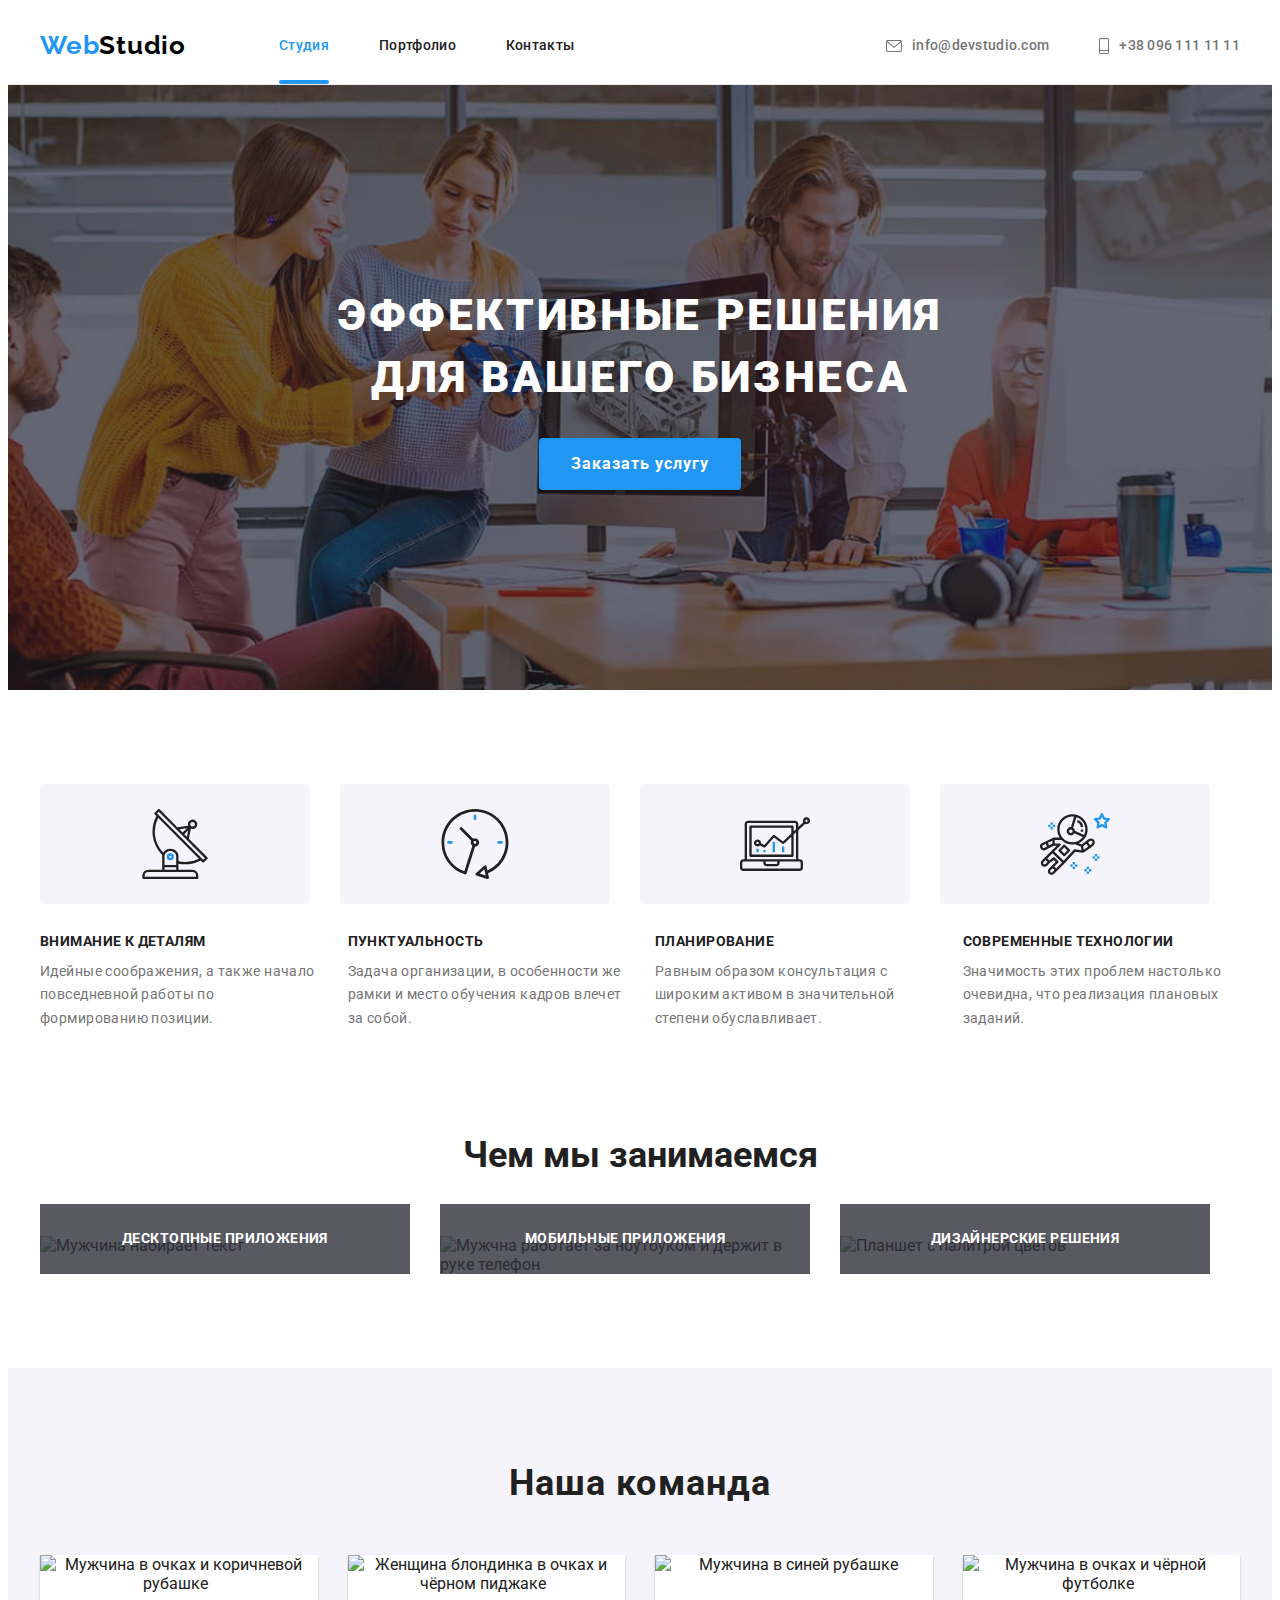
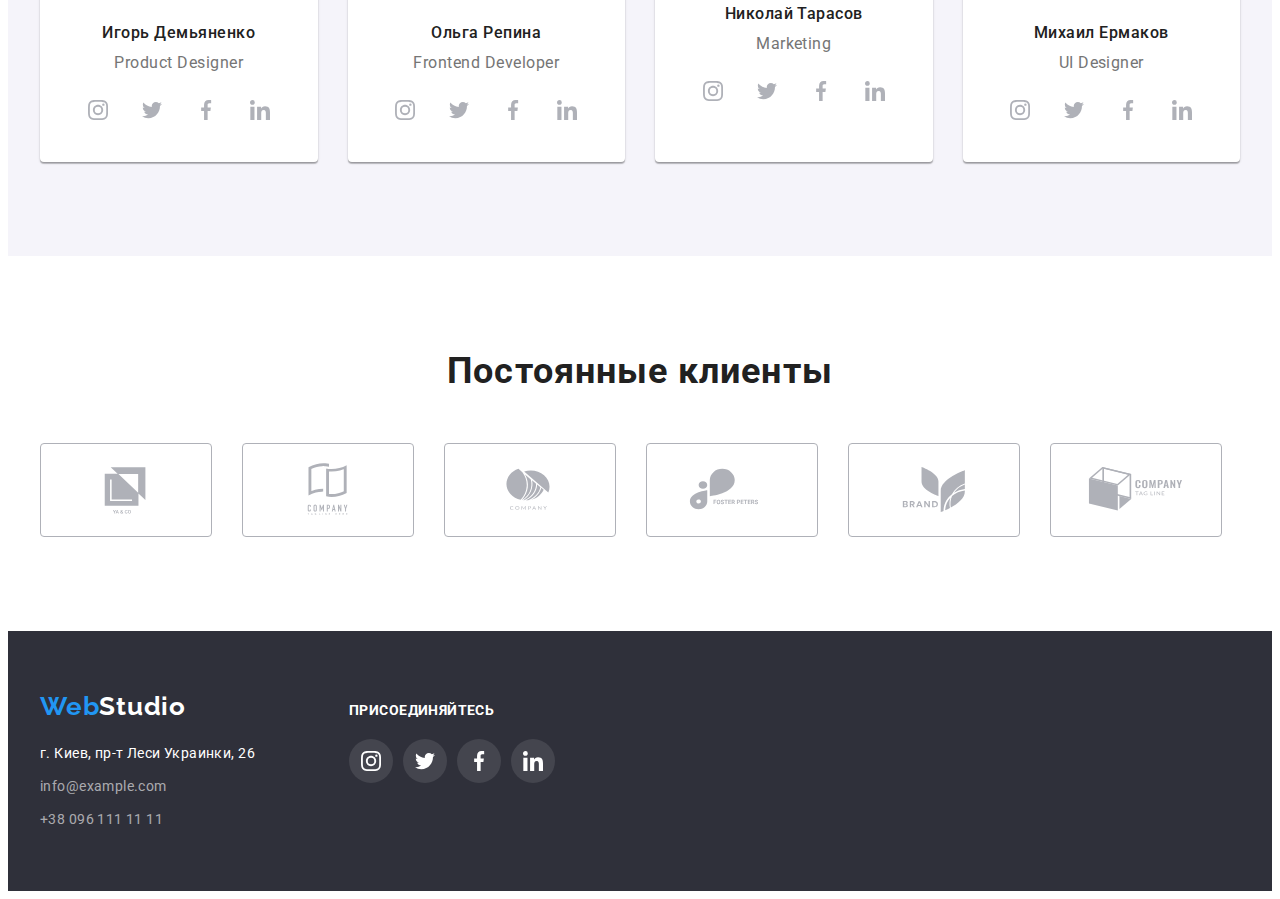
==== index.html @ 475014e9 "." ====
<!DOCTYPE html>
<html lang="ru">
  <head>
    <meta charset="UTF-8" />
    <meta http-equiv="X-UA-Compatible" content="IE=edge" />
    <meta name="viewport" content="width=device-width, initial-scale=1.0" />
    <title>Студия</title>
    <link
      href="https://fonts.googleapis.com/css2?family=Raleway:wght@700&family=Roboto:wght@400;500;700;900&display=swap"
      rel="stylesheet"
    />
    <link
      rel="stylesheet"
      href="https://cdnjs.cloudflare.com/ajax/libs/modern-normalize/1.1.0/modern-normalize.min.css"
      integrity="sha512-wpPYUAdjBVSE4KJnH1VR1HeZfpl1ub8YT/NKx4PuQ5NmX2tKuGu6U/JRp5y+Y8XG2tV+wKQpNHVUX03MfMFn9Q=="
      crossorigin="anonymous"
      referrerpolicy="no-referrer"
    />
    <link rel="stylesheet" href="./css/style.css" />
  </head>

  <body>
    <header class="header">
      <div class="container header-con">
        <nav class="header-nav">
          <a href="" class="logo">Web<span class="logo-studio">Studio</span></a>
          <ul class="site-nav list">
            <li class="logo-item">
              <a href="" class="link current">Студия</a>
            </li>
            <li class="logo-item"><a href="./portfolio.html" class="link">Портфолио</a></li>
            <li class="logo-item"><a href="" class="link">Контакты</a></li>
          </ul>
        </nav>
        <ul class="auth-nav list">
          <li class="auth-item">
            <a href="mailto:info@devstudio.com" class="auth-link"
              ><svg width="16" height="12">
                <use href="./images/icons.svg.svg#icon-envelope"></use></svg
              >info@devstudio.com</a
            >
          </li>
          <li class="auth-item">
            <a href="tel:+380961111111" class="auth-link"
              ><svg width="10" height="16">
                <use href="./images/icons.svg.svg#icon-tel"></use></svg
              >+38 096 111 11 11</a
            >
          </li>
        </ul>
      </div>
    </header>
    <main>
      <section class="hero">
        <div class="container">
          <h1 class="hero-title">ЭФФЕКТИВНЫЕ РЕШЕНИЯ ДЛЯ ВАШЕГО БИЗНЕСА</h1>
          <button type="button" class="hero-button" data-modal-open>Заказать услугу</button>
        </div>
      </section>
      <section class="section">
        <div class="container">
          <h2 class="hide">Особенности</h2>
          <ul class="peculiarity-icon list">
            <li class="peculiarity-icon-list">
              <svg width="70" height="70">
                <use href="./images/icons.svg.svg#icon-antenna"></use>
              </svg>
            </li>
            <li class="peculiarity-icon-list">
              <svg width="70" height="70">
                <use href="./images/icons.svg.svg#icon-clock"></use>
              </svg>
            </li>
            <li class="peculiarity-icon-list">
              <svg width="70" height="70">
                <use href="./images/icons.svg.svg#icon-diagram"></use>
              </svg>
            </li>
            <li class="peculiarity-icon-list">
              <svg width="70" height="70">
                <use href="./images/icons.svg.svg#icon-astronaut"></use>
              </svg>
            </li>
          </ul>

          <ul class="peculiarity list">
            <li class="peculiarity-list">
              <h3 class="peculiarity-title">ВНИМАНИЕ К ДЕТАЛЯМ</h3>
              <p class="peculiarity-text">
                Идейные соображения, а также начало повседневной работы по формированию позиции.
              </p>
            </li>
            <li class="peculiarity-list">
              <h3 class="peculiarity-title">ПУНКТУАЛЬНОСТЬ</h3>
              <p class="peculiarity-text">
                Задача организации, в особенности же рамки и место обучения кадров влечет за собой.
              </p>
            </li>
            <li class="peculiarity-list">
              <h3 class="peculiarity-title">ПЛАНИРОВАНИЕ</h3>
              <p class="peculiarity-text">
                Равным образом консультация с широким активом в значительной степени обуславливает.
              </p>
            </li>
            <li class="peculiarity-list">
              <h3 class="peculiarity-title">СОВРЕМЕННЫЕ ТЕХНОЛОГИИ</h3>
              <p class="peculiarity-text">
                Значимость этих проблем настолько очевидна, что реализация плановых заданий.
              </p>
            </li>
          </ul>
        </div>
      </section>
      <section class="sections">
        <div class="container">
          <h2 class="section-title">Чем мы занимаемся</h2>
          <ul class="section-list list">
            <li class="section-cards">
              <img
                src="/goit-markup-hw-02/images/img.jpg"
                alt="Мужчина набирает текст"
                width="370"
              />
              <p class="section-text">Десктопные приложения</p>
            </li>
            <li class="section-cards">
              <img
                src="/goit-markup-hw-02/images/img1.jpg"
                alt="Мужчна работает за ноутбуком и держит в руке телефон"
                width="370"
              />
              <p class="section-text">Мобильные приложения</p>
            </li>
            <li class="section-cards">
              <img
                src="/goit-markup-hw-02/images/img2.jpg"
                alt="Планшет с палитрой цветов"
                width="370"
              />
              <p class="section-text">Дизайнерские решения</p>
            </li>
          </ul>
        </div>
      </section>
      <section class="our-team section">
        <div class="container">
          <h2 class="our-team-title">Наша команда</h2>
          <ul class="team list">
            <li class="our-team-cards">
              <img
                src="/goit-markup-hw-02/images/man1.jpg"
                alt="Мужчина в очках и коричневой рубашке"
                width="270"
              />
              <h3 class="our-team-subtitle">Игорь Демьяненко</h3>
              <p class="our-team-text">Product Designer</p>
              <ul class="our-team-contacts list">
                <li class="our-team-icon">
                  <a href="" class="our-team-link">
                    <svg width="20" height="20">
                      <use href="./images/icons.svg.svg#icon-instagram"></use>
                    </svg>
                  </a>
                </li>
                <li>
                  <a href="" class="our-team-link">
                    <svg width="20" height="20">
                      <use href="./images/icons.svg.svg#icon-twitter"></use>
                    </svg>
                  </a>
                </li>
                <li>
                  <a href="" class="our-team-link">
                    <svg width="20" height="20">
                      <use href="./images/icons.svg.svg#icon-facebook"></use>
                    </svg>
                  </a>
                </li>
                <li>
                  <a href="" class="our-team-link">
                    <svg width="20" height="20">
                      <use href="./images/icons.svg.svg#icon-linkedin"></use>
                    </svg>
                  </a>
                </li>
              </ul>
            </li>
            <li class="our-team-cards">
              <img
                src="/goit-markup-hw-02/images/woman.jpg"
                alt="Женщина блондинка в очках и чёрном пиджаке"
                width="270"
              />
              <h3 class="our-team-subtitle">Ольга Репина</h3>
              <p class="our-team-text">Frontend Developer</p>
              <ul class="our-team-contacts list">
                <li class="our-team-icon">
                  <a href="" class="our-team-link">
                    <svg width="20" height="20">
                      <use href="./images/icons.svg.svg#icon-instagram"></use>
                    </svg>
                  </a>
                </li>
                <li>
                  <a href="" class="our-team-link">
                    <svg width="20" height="20">
                      <use href="./images/icons.svg.svg#icon-twitter"></use>
                    </svg>
                  </a>
                </li>
                <li>
                  <a href="" class="our-team-link">
                    <svg width="20" height="20">
                      <use href="./images/icons.svg.svg#icon-facebook"></use>
                    </svg>
                  </a>
                </li>
                <li>
                  <a href="" class="our-team-link">
                    <svg width="20" height="20">
                      <use href="./images/icons.svg.svg#icon-linkedin"></use>
                    </svg>
                  </a>
                </li>
              </ul>
            </li>
            <li class="our-team-cards">
              <img
                src="/goit-markup-hw-02/images/man2.jpg"
                alt="Мужчина в синей рубашке"
                width="270"
              />
              <h3 class="our-team-subtitle">Николай Тарасов</h3>
              <p class="our-team-text">Marketing</p>
              <ul class="our-team-contacts list">
                <li class="our-team-icon">
                  <a href="" class="our-team-link">
                    <svg width="20" height="20">
                      <use href="./images/icons.svg.svg#icon-instagram"></use>
                    </svg>
                  </a>
                </li>
                <li>
                  <a href="" class="our-team-link">
                    <svg width="20" height="20">
                      <use href="./images/icons.svg.svg#icon-twitter"></use>
                    </svg>
                  </a>
                </li>
                <li>
                  <a href="" class="our-team-link">
                    <svg width="20" height="20">
                      <use href="./images/icons.svg.svg#icon-facebook"></use>
                    </svg>
                  </a>
                </li>
                <li>
                  <a href="" class="our-team-link">
                    <svg width="20" height="20">
                      <use href="./images/icons.svg.svg#icon-linkedin"></use>
                    </svg>
                  </a>
                </li>
              </ul>
            </li>
            <li class="our-team-cards">
              <img
                src="/goit-markup-hw-02/images/man3.jpg"
                alt="Мужчина в очках и чёрной футболке"
                width="270"
              />
              <h3 class="our-team-subtitle">Михаил Ермаков</h3>
              <p class="our-team-text">UI Designer</p>
              <ul class="our-team-contacts list">
                <li class="our-team-icon">
                  <a href="" class="our-team-link">
                    <svg width="20" height="20">
                      <use href="./images/icons.svg.svg#icon-instagram"></use>
                    </svg>
                  </a>
                </li>
                <li>
                  <a href="" class="our-team-link">
                    <svg width="20" height="20">
                      <use href="./images/icons.svg.svg#icon-twitter"></use>
                    </svg>
                  </a>
                </li>
                <li>
                  <a href="" class="our-team-link">
                    <svg width="20" height="20">
                      <use href="./images/icons.svg.svg#icon-facebook"></use>
                    </svg>
                  </a>
                </li>
                <li>
                  <a href="" class="our-team-link">
                    <svg width="20" height="20">
                      <use href="./images/icons.svg.svg#icon-linkedin"></use>
                    </svg>
                  </a>
                </li>
              </ul>
            </li>
          </ul>
        </div>
      </section>
      <section class="section">
        <div class="container">
          <h2 class="clients-title">Постоянные клиенты</h2>
          <ul class="clients-nav list">
            <li class="client-cards">
              <a class="clients-link" href="">
                <svg width="106" height="60">
                  <use href="./images/icons.svg.svg#icon-yago"></use>
                </svg>
              </a>
            </li>
            <li class="client-cards">
              <a class="clients-link" href="">
                <svg width="106" height="60">
                  <use href="./images/icons.svg.svg#icon-company"></use>
                </svg>
              </a>
            </li>
            <li class="client-cards">
              <a class="clients-link" href="">
                <svg width="106" height="60">
                  <use href="./images/icons.svg.svg#icon-company2"></use>
                </svg>
              </a>
            </li>
            <li class="client-cards">
              <a class="clients-link" href="">
                <svg width="106" height="60">
                  <use href="./images/icons.svg.svg#icon-foster"></use>
                </svg>
              </a>
            </li>
            <li class="client-cards">
              <a class="clients-link" href="">
                <svg width="106" height="60">
                  <use href="./images/icons.svg.svg#icon-brand"></use>
                </svg>
              </a>
            </li>
            <li class="client-cards">
              <a class="clients-link" href="">
                <svg width="106" height="60">
                  <use href="./images/icons.svg.svg#icon-tagline"></use>
                </svg>
              </a>
            </li>
          </ul>
        </div>
      </section>
    </main>
    <footer class="footer">
      <div class="container footer-con">
        <div>
          <a href="" class="logo logo-foot">Web<span class="logofooter">Studio</span></a>
          <address>
            <ul class="list">
              <li class="footer-list">
                <a
                  href="https://bit.ly/3pXMvUd"
                  target="_blank"
                  rel="noopener noreferrer"
                  class="location"
                  >г. Киев, пр-т Леси Украинки, 26</a
                >
              </li>
              <li class="footer-list">
                <a href="mailto:info@devstudio.com" class="footlink">info@example.com</a>
              </li>
              <li class="footer-list">
                <a href="tel:+380961111111" class="footlink">+38 096 111 11 11</a>
              </li>
            </ul>
          </address>
        </div>
        <div class="contacts-footer">
          <h3 class="foter-title">ПРИСОЕДИНЯЙТЕСЬ</h3>
          <ul class="contacts-nav list">
            <li>
              <a href="" class="footer-icon">
                <svg width="20" height="20">
                  <use href="./images/icons.svg.svg#icon-instagram"></use>
                </svg>
              </a>
            </li>
            <li>
              <a href="" class="footer-icon">
                <svg width="20" height="20">
                  <use href="./images/icons.svg.svg#icon-twitter"></use>
                </svg>
              </a>
            </li>
            <li>
              <a href="" class="footer-icon">
                <svg width="20" height="20">
                  <use href="./images/icons.svg.svg#icon-facebook"></use>
                </svg>
              </a>
            </li>
            <li>
              <a href="" class="footer-icon">
                <svg width="20" height="20">
                  <use href="./images/icons.svg.svg#icon-linkedin"></use>
                </svg>
              </a>
            </li>
          </ul>
        </div>
      </div>
    </footer>
    <!-- modal window -->
    <div class="backdrop is-hidden" data-modal>
      <div class="modal-window">
        <button type="button" class="button-modal" data-modal-close>
          <svg width="11" height="11">
            <use href="./images/icons.svg.svg#icon-vector"></use>
          </svg>
        </button>
      </div>
    </div>
    <script src="./js/modal.js"></script>
  </body>
</html>
---- css/style.css ----
body {
  background-color: var(--primay-bg-color);
  color: var(--title-text-color);
  font-family: Roboto, sans-serif;
}

:root {
  --contacts-text-color: rgba(255, 255, 255, 0.6);
  --primary-text-color: #757575;
  --title-text-color: #212121;
  --primay-bg-color: #ffffff;
  --secondary-bg-color: #f5f4fa;
  --tertiary-bg-color: #2f303a;
  --button-link-primary: #2196f3;
  --button-active-color: #188ce8;
  --logo-secondary-color: #000000;
  --project-card-shadow: #eeeeee;
  --box-shadow-card: 0px 1px 3px rgba(0, 0, 0, 0.12), 0px 1px 1px rgba(0, 0, 0, 0.14),
    0px 2px 1px rgba(0, 0, 0, 0.2);
  --box-shadow-portfolio: 0px 1px 1px rgba(0, 0, 0, 0.12), 0px 4px 4px rgba(0, 0, 0, 0.06),
    1px 4px 6px rgba(0, 0, 0, 0.16);
  --filtres-box-shadow: 0px 3px 1px rgba(0, 0, 0, 0.1), 0px 1px 2px rgba(0, 0, 0, 0.08),
    0px 2px 2px rgba(0, 0, 0, 0.12);
  --modal-shadow: 0px 1px 3px rgba(0, 0, 0, 0.12), 0px 1px 1px rgba(0, 0, 0, 0.14),
    0px 2px 1px rgba(0, 0, 0, 0.2);
  --border-header-color: #ececec;
  --icon-color: #afb1b8;
  --footer-icon-background: rgba(255, 255, 255, 0.1);
  --gradient-hero: rgba(47, 48, 58, 0.4);
  --text-bg-section: rgba(47, 48, 58, 0.8);
  --bg-project-hover: rgba(33, 150, 243, 0.9);
  --animation: 250ms cubic-bezier(0.4, 0, 0.2, 1);
  --button-modal-border: rgba(0, 0, 0, 0.1);
  --bg-color-modal: rgba(0, 0, 0, 0.2);
}
.list {
  list-style: none;
}
ul,
h1,
h2,
h3,
p {
  margin: 0;
  padding: 0;
}
img {
  display: block;
  max-width: 100%;
  height: auto;
}
.section {
  padding-bottom: 94px;
  padding-top: 94px;
}

.container {
  width: 1200px;
  margin-left: auto;
  margin-right: auto;
  padding-left: 15px;
  padding-right: 15px;
}

/*header*/
.header {
  border-bottom: 1px solid var(--border-header-color);
}
.header-con {
  display: flex;
  align-items: center;
}
.header-nav {
  display: flex;
  align-items: center;
}

/*logo*/

.logo {
  color: var(--button-link-primary);
  text-decoration: none;
  letter-spacing: 0.03em;
  font-weight: 700;
  font-size: 26px;
  line-height: 1.2;
  font-family: 'Raleway';
  margin-right: 93px;
}
.logo-studio {
  color: var(--logo-secondary-color);
  letter-spacing: 0.03em;
}
.logo-item {
  letter-spacing: 0.02em;
}

.link {
  display: block;
  padding-top: 30px;
  padding-bottom: 30px;
}
/* site nav*/
.site-nav {
  display: flex;
  gap: 50px;
}
.current {
  position: relative;
}
.current::after {
  content: '';
  position: absolute;
  width: 100%;
  height: 4px;
  background-color: var(--button-link-primary);
  border-radius: 2px;
  bottom: 0;
  right: 0;
  animation: animation-current var(--animation);
}
@keyframes animation-current {
  0% {
    transform: scaleX(1);
  }
  50% {
    transform: scaleX(0);
  }
  100% {
    transform: scaleX(1);
  }
}

.site-nav .link.current {
  color: var(--button-link-primary);
}
.site-nav .link {
  color: var(--title-text-color);
  font-weight: 500;
  font-size: 14px;
  line-height: 1.1;
  text-decoration: none;
  transition: color var(--animation);
}
.site-nav .link:hover,
.site-nav .link:focus {
  color: var(--button-link-primary);
  transition: color var(--animation);
}

/*auth */
.auth-nav {
  display: flex;
  margin-left: auto;
  gap: 50px;
}

.auth-link {
  padding-top: 30px;
  padding-bottom: 30px;
  color: var(--primary-text-color);
  font-weight: 500;
  font-size: 14px;
  line-height: 1.1;
  text-decoration: none;
  letter-spacing: 0.02em;
  display: flex;
  align-items: center;
  fill: currentColor;
  gap: 10px;
  transition: color var(--animation);
}

.auth-nav .auth-link:hover,
.auth-nav .auth-link:focus {
  color: var(--button-link-primary);
}

/*list*/

/* hero */
.hero {
  background-color: var(--tertiary-bg-color);
  text-align: center;
  padding-top: 200px;
  padding-bottom: 200px;
  margin-left: auto;
  margin-right: auto;
  max-width: 1600px;
  background-image: linear-gradient(to right, var(--gradient-hero), var(--gradient-hero)),
    url(../images/background.jpg);
  background-repeat: no-repeat;
  background-size: cover;
  background-position: center;
}

.hero-title {
  width: 696px;
  margin-left: auto;
  margin-right: auto;
  margin-bottom: 30px;
  color: var(--primay-bg-color);
  font-weight: 900;
  font-size: 44px;
  line-height: 1.4;
  letter-spacing: 0.06em;
}
.hero-button {
  padding: 10px 32px 10px 32px;
  color: var(--primay-bg-color);
  background-color: var(--button-link-primary);
  font-family: inherit;
  font-weight: 700;
  font-size: 16px;
  line-height: 2;
  cursor: pointer;
  border: 0;
  border-radius: 4px;
  letter-spacing: 0.06em;
  transition: background-color var(--animation);
}
.hero-button:hover,
.hero-button:focus {
  background-color: var(--button-active-color);
  transition: background-color var(--animation);
  opacity: 1;
}
.hide {
  position: absolute;
  width: 1px;
  height: 1px;
  margin: -1px;
  border: 0;
  padding: 0;

  white-space: nowrap;
  clip-path: inset(100%);
  clip: rect(0 0 0 0);
  overflow: hidden;
}
/* peculiarity */
.peculiarity-icon {
  display: flex;
  gap: 30px;
}
.peculiarity-icon-list {
  display: flex;
  width: 270px;
  height: 120px;
  background-color: var(--secondary-bg-color);
  justify-content: center;
  align-items: center;
  border-radius: 4px;
  margin-bottom: 30px;
}

.peculiarity {
  display: flex;
  align-items: center;
  gap: 30px;
}
.peculiarity-list {
  width: calc((100% - 90px) / 4);
}

.peculiarity-title {
  margin-bottom: 10px;

  font-weight: 700;
  font-size: 14px;
  line-height: 1.1;
  letter-spacing: 0.03em;
}
.peculiarity-text {
  color: var(--primary-text-color);
  font-size: 14px;
  line-height: 1.7;
  letter-spacing: 0.03em;
}

/* section */
.sections {
  padding-bottom: 94px;
}
.section-list {
  display: flex;
  gap: 30px;
}
.section-cards {
  position: relative;
}

.section-text {
  display: flex;
  justify-content: center;
  align-items: center;
  position: absolute;
  bottom: 0;

  font-weight: 700;
  font-size: 14px;
  line-height: 1.14;
  letter-spacing: 0.03em;

  text-transform: uppercase;

  color: var(--primay-bg-color);
  background-color: var(--text-bg-section);

  width: 100%;
  height: 70px;
}

.section-title {
  margin-bottom: 50px;
  font-weight: 700;
  font-size: 36px;
  line-height: 1.7;
  text-align: center;
}
/* our-team */

.our-team {
  background-color: var(--secondary-bg-color);
}
.team {
  display: flex;
  gap: 30px;
}
.our-team-cards {
  background-color: var(--primay-bg-color);
  text-align: center;
  box-shadow: var(--box-shadow-card);
  border-radius: 0px 0px 4px 4px;
  width: calc((100% - 90px) / 4);
}

.our-team-title {
  margin-bottom: 50px;

  font-weight: 700;
  font-size: 36px;
  line-height: 1.2;
  text-align: center;
  letter-spacing: 0.03em;
}
.our-team-subtitle {
  padding-top: 30px;
  margin-bottom: 10px;
  font-weight: 500;
  font-size: 16px;
  line-height: 1.2;
  letter-spacing: 0.03em;
}
.our-team-contacts {
  display: flex;
  justify-content: center;
  padding-bottom: 30px;
  gap: 10px;
}
.our-team-link {
  width: 44px;
  height: 44px;
  border-radius: 50%;
  display: flex;
  justify-content: center;
  align-items: center;
  border-radius: 50%;
  fill: var(--icon-color);
  transition: background-color var(--animation), fill var(--animation);
}

.our-team-link:hover,
.our-team-link:focus {
  background-color: var(--button-link-primary);
  fill: var(--primay-bg-color);
}
.our-team-text {
  color: var(--primary-text-color);
  font-size: 16px;
  line-height: 1.2;
  letter-spacing: 0.03em;
  margin-bottom: 16px;
}
/*clients*/
.clients-title {
  margin-bottom: 50px;
  font-weight: 700;
  font-size: 36px;
  line-height: 1.2;
  text-align: center;
  letter-spacing: 0.03em;
}
.clients-nav {
  display: flex;
  gap: 30px;
}
.client-cards {
  border-radius: 4px;
}
.clients-link {
  display: flex;
  justify-content: center;
  align-items: center;
  border: 1px solid var(--icon-color);
  border-radius: 4px;
  fill: var(--icon-color);
  width: 170px;
  height: 92px;
  transition: border-color var(--animation), fill var(--animation);
}

.clients-link:hover,
.clients-link:focus {
  fill: var(--button-link-primary);
  border-color: var(--button-link-primary);
}

/* footer */

.footer {
  padding-top: 60px;
  padding-bottom: 60px;
  background-color: var(--tertiary-bg-color);
  max-width: 1600px;
  margin-left: auto;
  margin-right: auto;
}
.footer-con {
  display: flex;
  gap: 70px;
}
.logo-foot {
  display: inline-block;
  margin-bottom: 20px;
  letter-spacing: 0.03em;
}
.logofooter {
  color: var(--primay-bg-color);
}
.footer-list {
  margin-bottom: 9px;
}
.footer-list:last-child {
  margin-bottom: 0;
}
.location {
  color: var(--primay-bg-color);
  font-style: normal;
  font-size: 14px;
  line-height: 1.7;
  text-decoration: none;
  letter-spacing: 0.03em;
  transition: color var(--animation);
}
.footlink {
  color: var(--contacts-text-color);
  font-style: normal;
  font-size: 14px;
  line-height: 1.7;
  text-decoration: none;
  letter-spacing: 0.03em;
  transition: color var(--animation);
}
.location:hover,
.location:focus {
  color: var(--button-link-primary);
}
.footlink:hover,
.footlink:focus {
  color: var(--button-link-primary);
}
.contacts-nav {
  display: flex;
  gap: 10px;
}
.foter-title {
  color: var(--primay-bg-color);
  font-weight: 700;
  font-size: 14px;
  line-height: 1.14;
  letter-spacing: 0.03em;
  margin-bottom: 20px;
  padding-top: 12px;
}
.footer-icon {
  width: 44px;
  height: 44px;
  display: flex;
  justify-content: center;
  align-items: center;
  border-radius: 50%;
  fill: var(--primay-bg-color);
  background-color: var(--footer-icon-background);
  transition: background-color var(--animation);
}
.footer-icon:hover,
.footer-icon:focus {
  background-color: var(--button-link-primary);
}
/* portfolio */

/* filter*/

.portfolio-filtr-nav {
  display: flex;
  justify-content: center;
  margin-bottom: 50px;
  gap: 8px;
}

.filtres {
  padding: 6px 22px 6px 22px;
  background: var(--secondary-bg-color);
  font-weight: 500;
  font-size: 16px;
  line-height: 1.6;
  letter-spacing: 0.03em;
  border-radius: 4px;
  border: 0;
  cursor: pointer;
  font-family: inherit;
  transition: background-color var(--animation), color var(--animation), box-shadow var(--animation);
}

.filtres:hover,
.filtres:focus {
  background-color: var(--button-link-primary);
  color: var(--primay-bg-color);
  box-shadow: var(--filtres-box-shadow);
}

/*project*/
.project {
  display: flex;
  flex-wrap: wrap;
  gap: 30px;
}
.project-cards {
  width: calc((100% - 60px) / 3);
}
.project-modal-text {
  font-weight: 400;
  font-size: 18px;
  line-height: 1.55;
  letter-spacing: 0.03em;
  color: var(--primay-bg-color);
  background-color: var(--bg-project-hover);

  padding: 63px 24px;
  height: 294px;
  width: 100%;

  position: absolute;
  top: 0;
  opacity: 0;

  transform: translate(0, 100%);
  transition: transform var(--animation), opacity var(--animation);
}
.overflow {
  overflow: hidden;
  position: relative;
}
.project-link:hover .project-modal-text,
.project-link:focus .project-modal-text {
  opacity: 1;
  bottom: 100%;
  transform: translate(0, 0);
}
.project-link {
  text-decoration: none;
  display: block;
  transition: box-shadow var(--animation);
}
.project-link:hover,
.project-link:focus {
  box-shadow: var(--box-shadow-portfolio);
}
.project-title {
  color: var(--title-text-color);
  margin-bottom: 4px;
  font-weight: 700;
  font-size: 18px;
  line-height: 2;
  letter-spacing: 0.06em;
}
.project-block {
  padding: 20px 24px 20px 24px;
  border: 1px solid var(--project-card-shadow);
  border-top: 0;
}
.project-text {
  color: var(--primary-text-color);
  font-size: 16px;
  line-height: 1.9;
  letter-spacing: 0.03em;
}
/* modal window */

.backdrop {
  position: fixed;

  top: 0;
  left: 0;

  opacity: 1;
  background-color: var(--bg-color-modal);

  width: 100%;
  height: 100%;

  transition: opacity var(--animation), background-color var(--animation);
}
.backdrop.is-hidden {
  opacity: 0;
  pointer-events: none;
}
.backdrop.is-hidden .modal-window {
  transform: translate(-50%, -50%) scale(0);
}

.modal-window {
  position: absolute;
  width: 528px;
  height: 581px;

  top: 50%;
  left: 50%;
  transform: translate(-50%, -50%) scale(1);
  transition: transform var(--animation);
  background-color: var(--primay-bg-color);
  box-shadow: var(--modal-shadow);
  border-radius: 4px;
}
.button-modal {
  position: absolute;
  right: 8px;
  top: 8px;
  border-radius: 60%;
  background-color: var(--primay-bg-color);
  border-color: var(--button-modal-border);
  cursor: pointer;
  transition: fill var(--animation);
}
.button-modal:hover {
  fill: var(--button-active-color);
  transition: fill var(--animation);
}
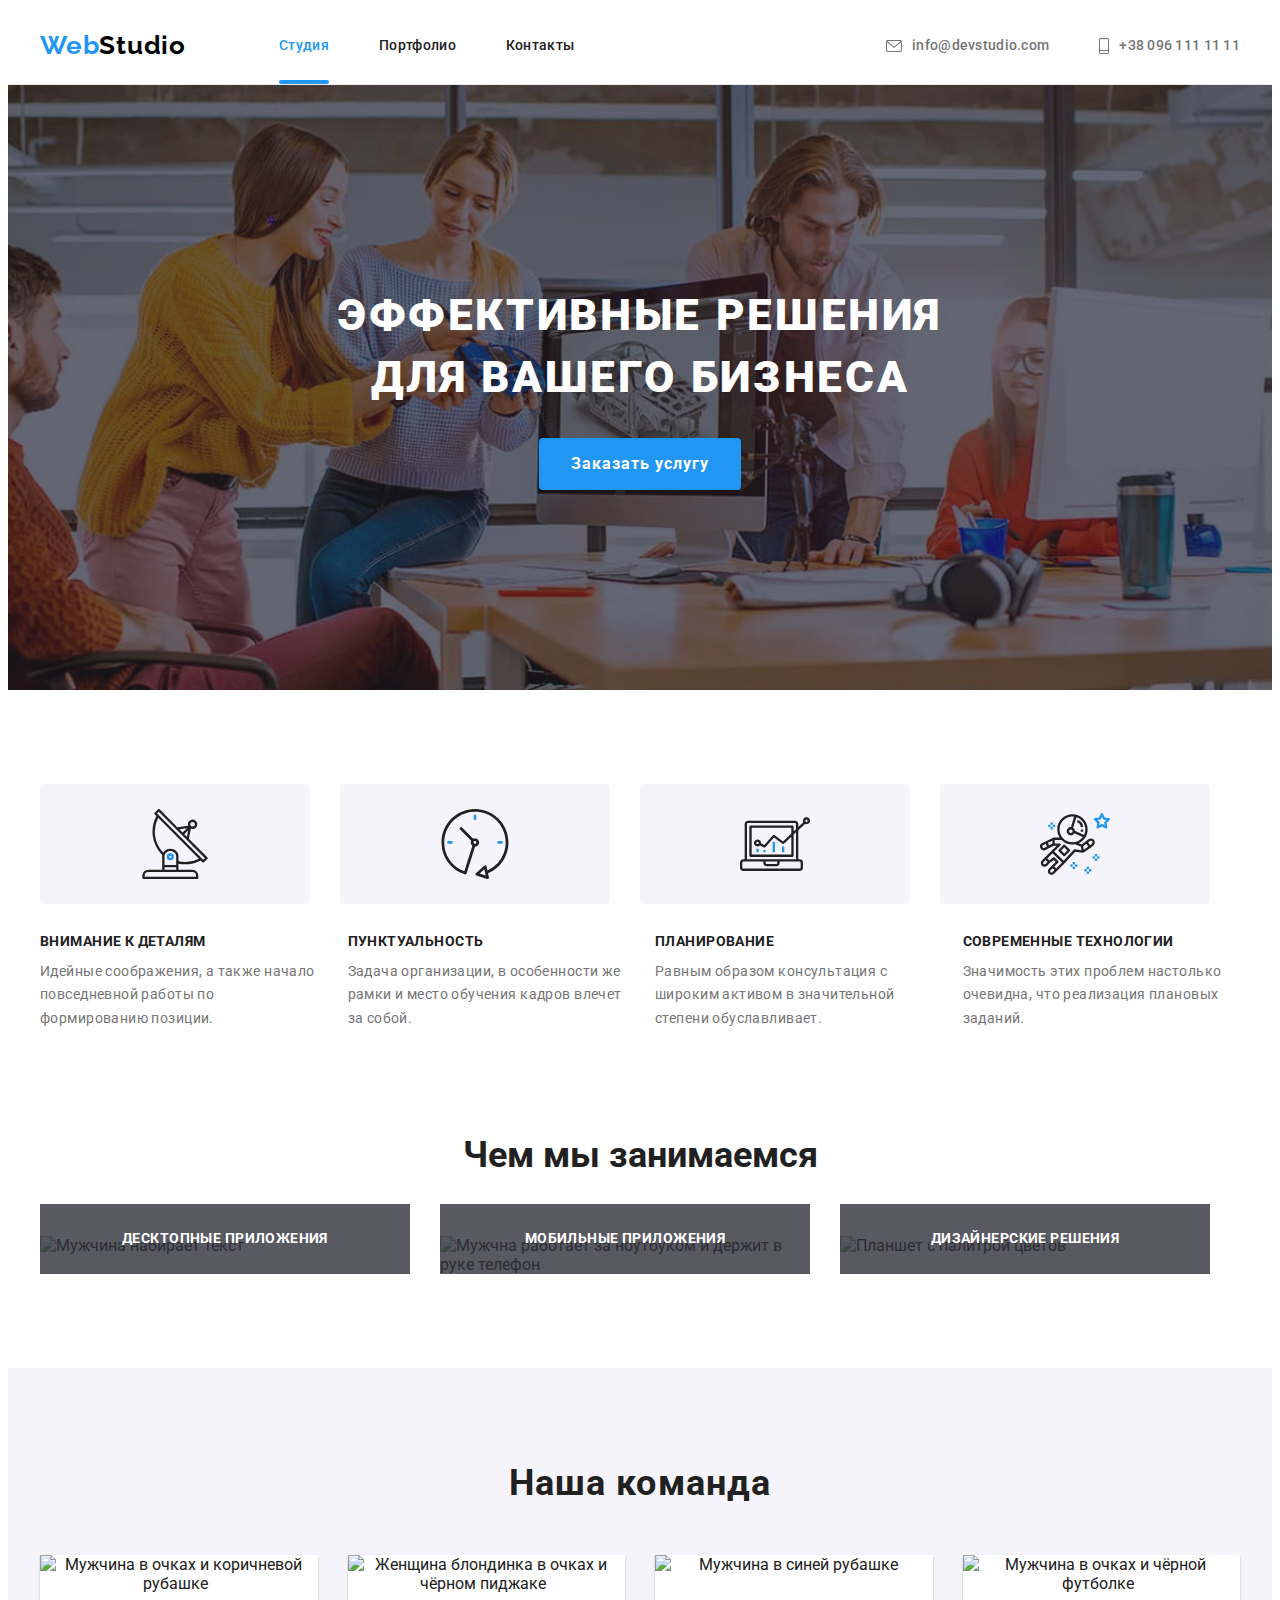
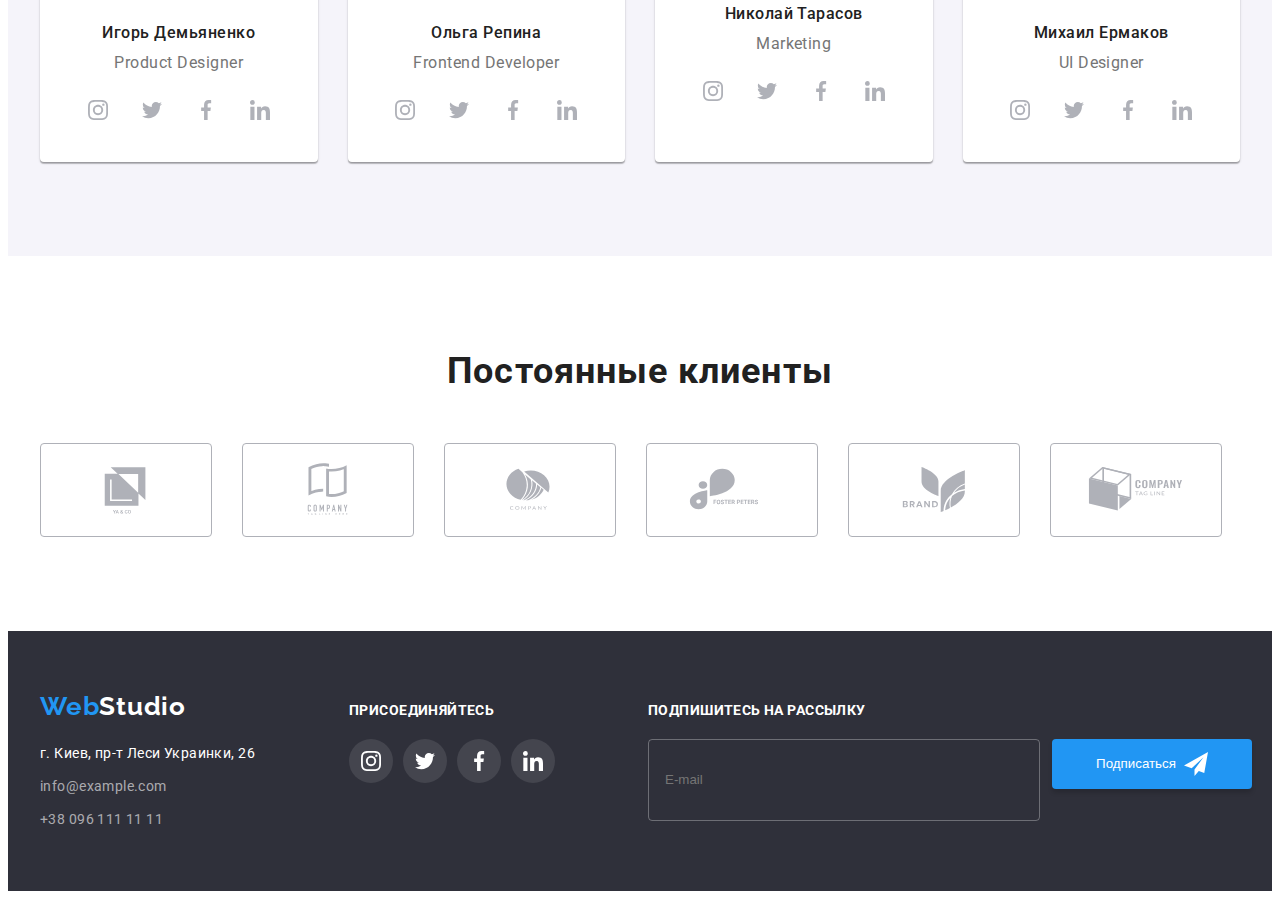
==== commit c4060f21: "hw6" ====
--- a/index.html
+++ b/index.html
@@ -412,6 +412,20 @@
             </li>
           </ul>
         </div>
+        <form class="form-footer">
+          <h3 class="form-title-footer">Подпишитесь на рассылку</h3>
+          <div class="form-con-footer">
+            <label>
+              <input type="mail" name="mail" class="input-footer" placeholder="E-mail" />
+            </label>
+            <button type="button" class="form-button-footer" type="submit">
+              Подписаться
+              <svg width="24" height="24" class="form-logo-footer">
+                <use href="./images/icons.svg.svg#icon-send"></use>
+              </svg>
+            </button>
+          </div>
+        </form>
       </div>
     </footer>
     <!-- modal window -->
@@ -419,9 +433,64 @@
       <div class="modal-window">
         <button type="button" class="button-modal" data-modal-close>
           <svg width="11" height="11">
-            <use href="./images/icons.svg.svg#icon-vector"></use>
+            <use href="./images/icons.svg.svg#icon-vector   "></use>
           </svg>
         </button>
+
+        <form class="form">
+          <h3 class="form-titte">Оставьте свои данные, мы вам перезвоним</h3>
+          <div class="form-filed">
+            <label for="name" for="name" class="form-label">Имя</label>
+            <div class="icon-con">
+              <input type="name" name="name" id="name" class="input" />
+              <svg width="18" height="18" class="icon-form">
+                <use href="./images/icons.svg.svg#icon-name"></use>
+              </svg>
+            </div>
+          </div>
+          <div class="form-filed">
+            <label for="tel" for="tel" class="form-label">Телефон</label>
+            <div class="icon-con">
+              <input type="tel" name="tel" id="tel" class="input" />
+              <svg width="18" height="18" class="icon-form">
+                <use href="./images/icons.svg.svg#icon-phone"></use>
+              </svg>
+            </div>
+          </div>
+          <div class="form-filed">
+            <label for="mail" for="mail" class="form-label">Почта</label>
+            <div class="icon-con">
+              <input type="mail" name="mail" id="mail" class="input" />
+              <svg width="18" height="18" class="icon-form">
+                <use href="./images/icons.svg.svg#icon-email"></use>
+              </svg>
+            </div>
+          </div>
+          <div class="form-filed">
+            <label class="form-label" for="textarea">Комментарий</label
+            ><textarea
+              class="textarea"
+              name="textarea"
+              rows="10"
+              id="textarea"
+              placeholder="Введите текст"
+            ></textarea>
+          </div>
+          <div class="form-checkbox">
+            <label class="form-icon">
+              <input type="checkbox" class="checkbox" />
+              <svg width="16" height="15" class="icon-no-active">
+                <use href="./images/icons.svg.svg#icon-checkt"></use>
+              </svg>
+              <svg width="16" height="15" class="icon-check">
+                <use href="./images/icons.svg.svg#icon-check"></use>
+              </svg>
+              Соглашаюсь с рассылкой и принимаю
+              <a href="" class="checkbox-link">Условия договора</a>
+            </label>
+          </div>
+          <button type="button" class="form-button" type="submit">Отправить</button>
+        </form>
       </div>
     </div>
     <script src="./js/modal.js"></script>
--- a/css/style.css
+++ b/css/style.css
@@ -23,6 +23,7 @@
     0px 2px 2px rgba(0, 0, 0, 0.12);
   --modal-shadow: 0px 1px 3px rgba(0, 0, 0, 0.12), 0px 1px 1px rgba(0, 0, 0, 0.14),
     0px 2px 1px rgba(0, 0, 0, 0.2);
+  --box-form-button: rgba(0, 0, 0, 0.15);
   --border-header-color: #ececec;
   --icon-color: #afb1b8;
   --footer-icon-background: rgba(255, 255, 255, 0.1);
@@ -32,6 +33,9 @@
   --animation: 250ms cubic-bezier(0.4, 0, 0.2, 1);
   --button-modal-border: rgba(0, 0, 0, 0.1);
   --bg-color-modal: rgba(0, 0, 0, 0.2);
+  --placeholder-color: rgba(117, 117, 117, 0.5);
+  --border-color-form: rgba(33, 33, 33, 0.2);
+  --border-color-button-footer: rgba(255, 255, 255, 0.3);
 }
 .list {
   list-style: none;
@@ -49,6 +53,7 @@
   max-width: 100%;
   height: auto;
 }
+
 .section {
   padding-bottom: 94px;
   padding-top: 94px;
@@ -498,6 +503,59 @@
 .footer-icon:focus {
   background-color: var(--button-link-primary);
 }
+.form-footer {
+  margin-left: 23px;
+}
+.form-title-footer {
+  font-weight: 700;
+  font-size: 14px;
+  line-height: 1.14;
+  letter-spacing: 0.03em;
+  text-transform: uppercase;
+  color: var(--primay-bg-color);
+  margin-bottom: 20px;
+  padding-top: 12px;
+}
+.form-con-footer {
+  display: flex;
+  gap: 12px;
+}
+.input-footer {
+  outline: none;
+  border: none;
+  display: inline-block;
+  width: 358px;
+  height: 50px;
+  background-color: inherit;
+  border: 1px solid var(--border-color-button-footer);
+  border-radius: 4px;
+  padding: 15px 16px;
+  transition: border-color var(--animation);
+  cursor: pointer;
+  color: var(--primay-bg-color);
+}
+.input-footer:focus {
+  border-color: var(--button-active-color);
+}
+.form-button-footer {
+  width: 200px;
+  height: 50px;
+  background-color: var(--button-link-primary);
+  box-shadow: 0px 4px 4px var(--box-form-button);
+  border-radius: 4px;
+  border: 0;
+  color: var(--primay-bg-color);
+  display: flex;
+  align-items: center;
+  justify-content: center;
+  gap: 8px;
+  cursor: pointer;
+  transition: background-color var(--animation);
+}
+.form-button-footer:hover,
+.form-button-footer:focus {
+  background-color: var(--button-active-color);
+}
 /* portfolio */
 
 /* filter*/
@@ -624,6 +682,8 @@
   position: absolute;
   width: 528px;
   height: 581px;
+
+  padding: 40px;
 
   top: 50%;
   left: 50%;
@@ -647,3 +707,163 @@
   fill: var(--button-active-color);
   transition: fill var(--animation);
 }
+.form {
+  margin-left: auto;
+  margin-right: auto;
+  border: 0;
+}
+.form-titte {
+  font-weight: 700;
+  font-size: 20px;
+  line-height: 1.15;
+  text-align: center;
+  letter-spacing: 0.03em;
+  margin-bottom: 12px;
+}
+.form-filed {
+  display: flex;
+  flex-direction: column;
+  margin-bottom: 10px;
+  gap: 4px;
+}
+.input {
+  border: none;
+  outline: none;
+  height: 40px;
+  border: 1px solid var(--border-color-form);
+  border-radius: 4px;
+  padding: 0px 12px 0px 42px;
+  width: 100%;
+  transition: border-color var(--animation);
+  cursor: pointer;
+}
+.input:focus,
+.textarea:focus {
+  border-color: var(--button-link-primary);
+}
+.input:focus ~ .icon-form {
+  fill: var(--button-link-primary);
+}
+
+.form-label {
+  font-weight: 400;
+  font-size: 12px;
+  line-height: 1.16;
+  letter-spacing: 0.01em;
+  color: var(--primary-text-color);
+}
+.icon-con {
+  position: relative;
+}
+.icon-form {
+  position: absolute;
+  display: inline-block;
+  top: 50%;
+  left: 12px;
+  transform: translateY(-50%);
+  transition: fill var(--animation);
+}
+.textarea {
+  outline: none;
+  height: 120px;
+  resize: none;
+  border: 1px solid var(--border-color-form);
+  border-radius: 4px;
+  margin-bottom: 10px;
+  padding: 16px 12px;
+  transition: border-color var(--animation);
+}
+.textarea::placeholder {
+  font-weight: 400;
+  font-size: 14px;
+  line-height: 1.14;
+  letter-spacing: 0.01em;
+  color: var(--placeholder-color);
+}
+.checkbox {
+  position: absolute;
+  width: 1px;
+  height: 1px;
+  margin: -1px;
+  border: 0;
+  padding: 0;
+
+  white-space: nowrap;
+  clip-path: inset(100%);
+  clip: rect(0 0 0 0);
+  overflow: hidden;
+}
+.form-checkbox {
+  margin-bottom: 30px;
+  display: flex;
+  justify-content: center;
+  align-items: center;
+  position: relative;
+  left: 13px;
+  cursor: pointer;
+}
+
+.checkbox:checked ~ .icon-check {
+  opacity: 1;
+  fill: var(--button-link-primary);
+}
+.checkbox:checked + .icon-no-active {
+  opacity: 0;
+}
+.form-icon {
+  font-weight: 400;
+  font-size: 14px;
+  line-height: 1.71;
+  letter-spacing: 0.03em;
+  cursor: pointer;
+}
+.icon-check {
+  position: absolute;
+  opacity: 0;
+  left: 0;
+  top: 50%;
+  transform: translateY(-50%);
+  transition: opacity var(--animation);
+}
+.icon-no-active {
+  position: absolute;
+  left: 0;
+  top: 50%;
+  transform: translateY(-50%);
+  transition: opacity var(--animation);
+  opacity: 1;
+}
+.checkbox-link {
+  color: var(--button-link-primary);
+  text-decoration: none;
+  position: relative;
+}
+.checkbox-link::before {
+  position: absolute;
+  content: '';
+  bottom: 0;
+  left: 0;
+  width: 100%;
+  height: 1px;
+  background-color: var(--button-link-primary);
+}
+
+.form-button {
+  display: block;
+  width: 200px;
+  height: 50px;
+  padding: 10px 55px 10px 56px;
+  background-color: var(--button-link-primary);
+  color: var(--primay-bg-color);
+  border: 0;
+  cursor: pointer;
+  letter-spacing: 0.06em;
+  box-shadow: 0px 4px 4px rgba(0, 0, 0, 0.15);
+  border-radius: 4px;
+  margin-left: auto;
+  margin-right: auto;
+  transition: background-color var(--animation);
+}
+.form-button:hover {
+  background-color: var(--button-active-color);
+}
